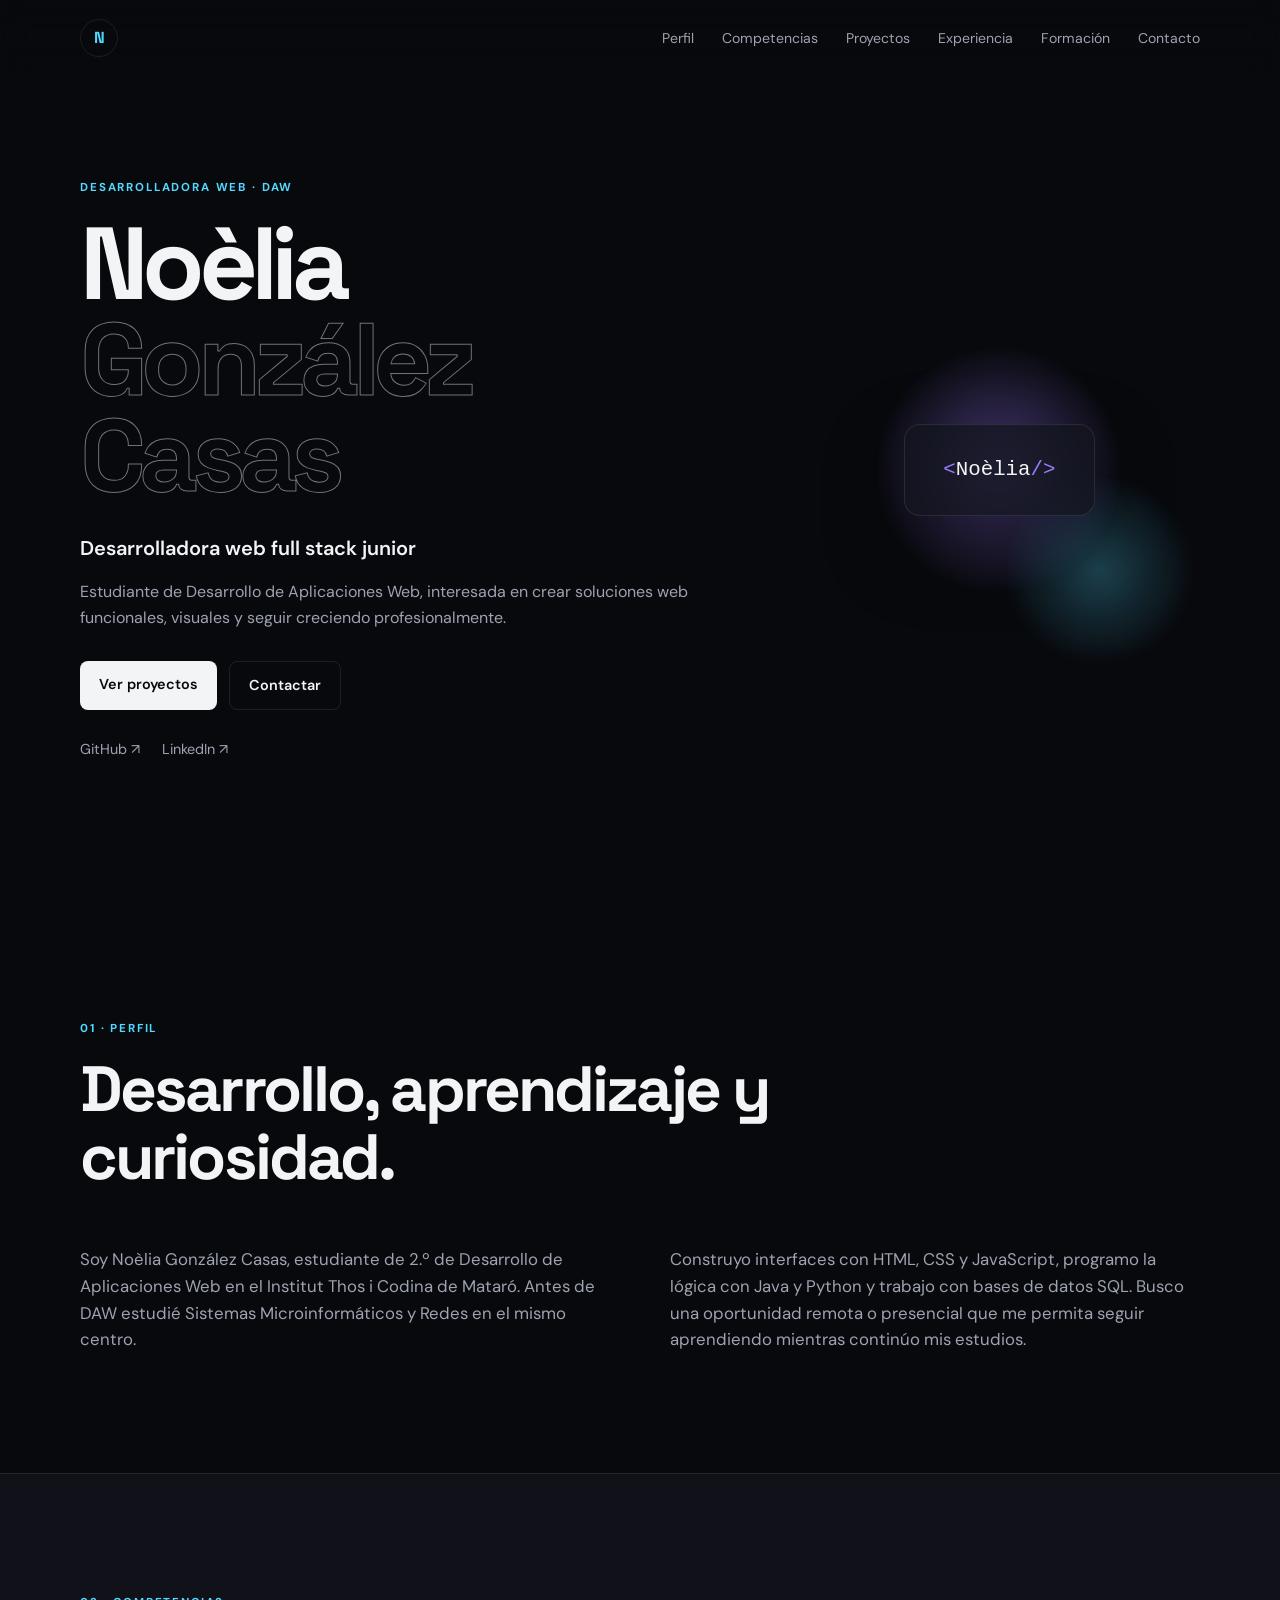
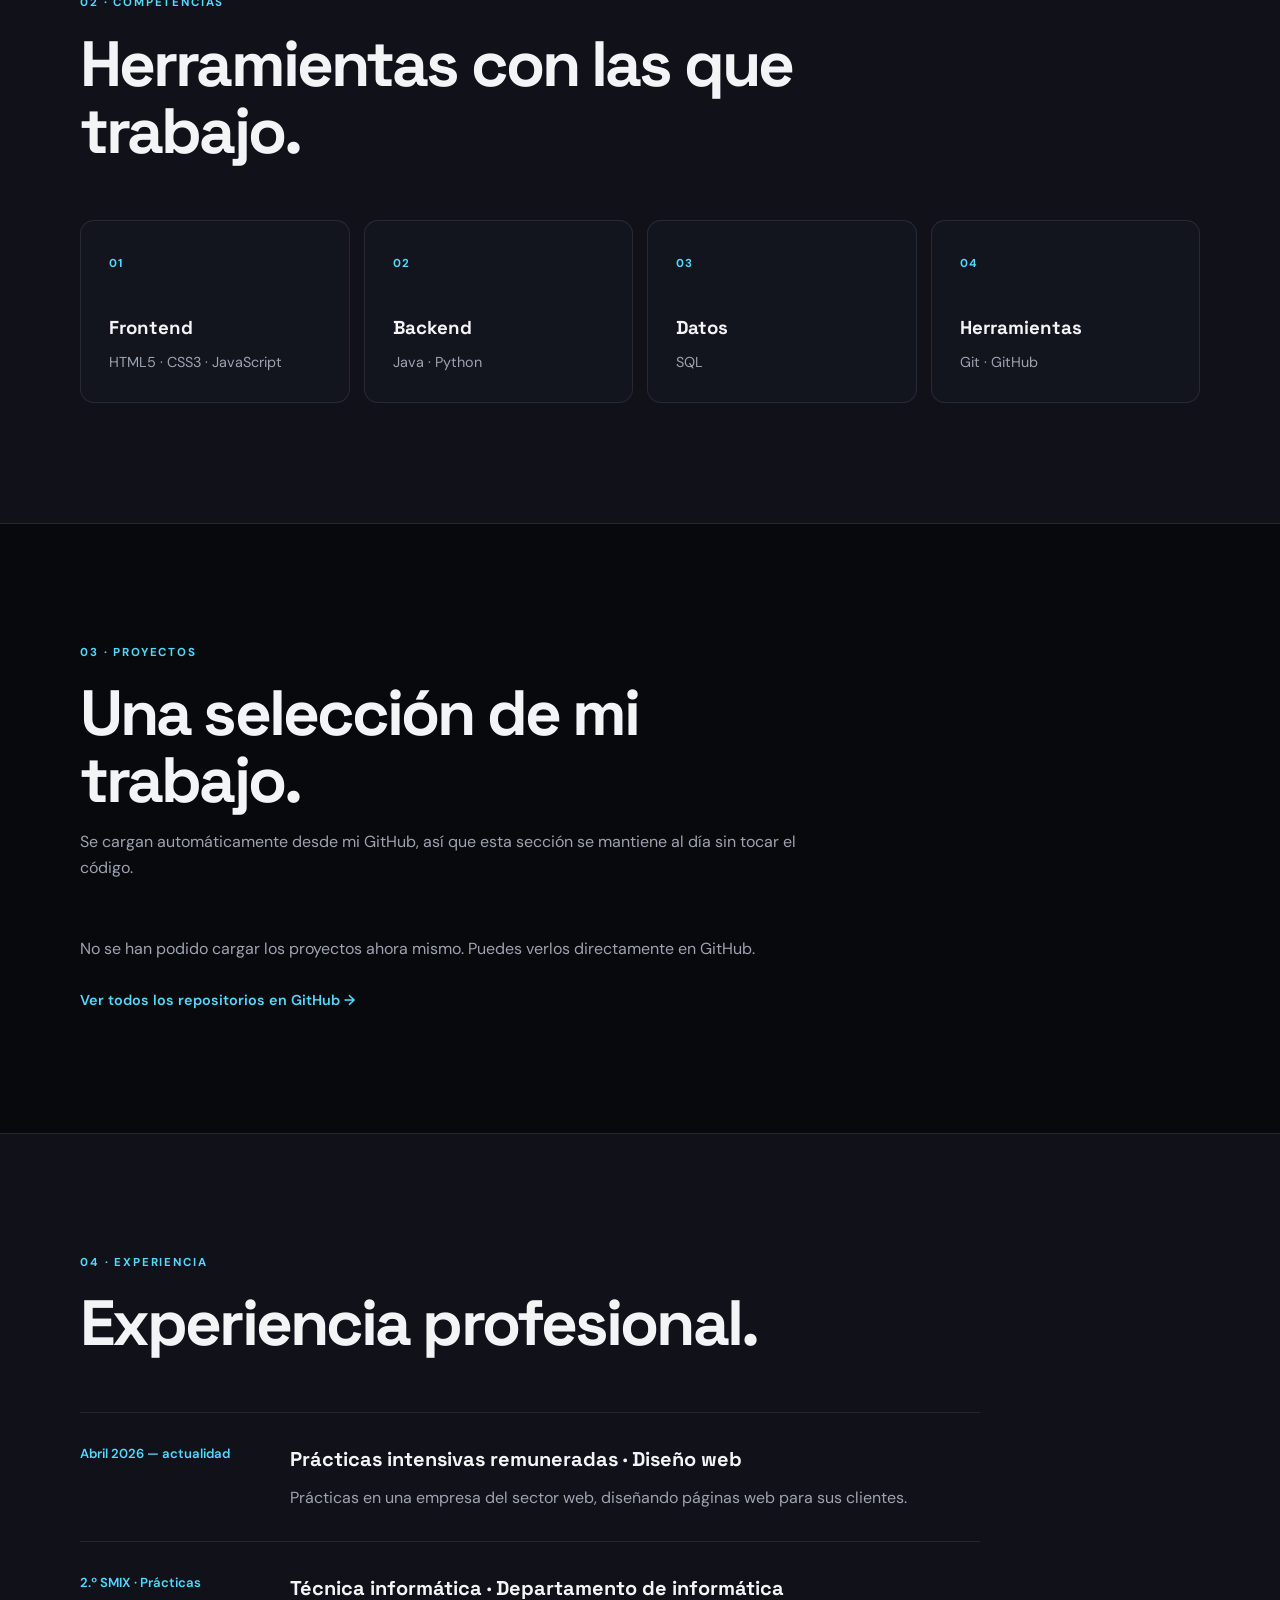
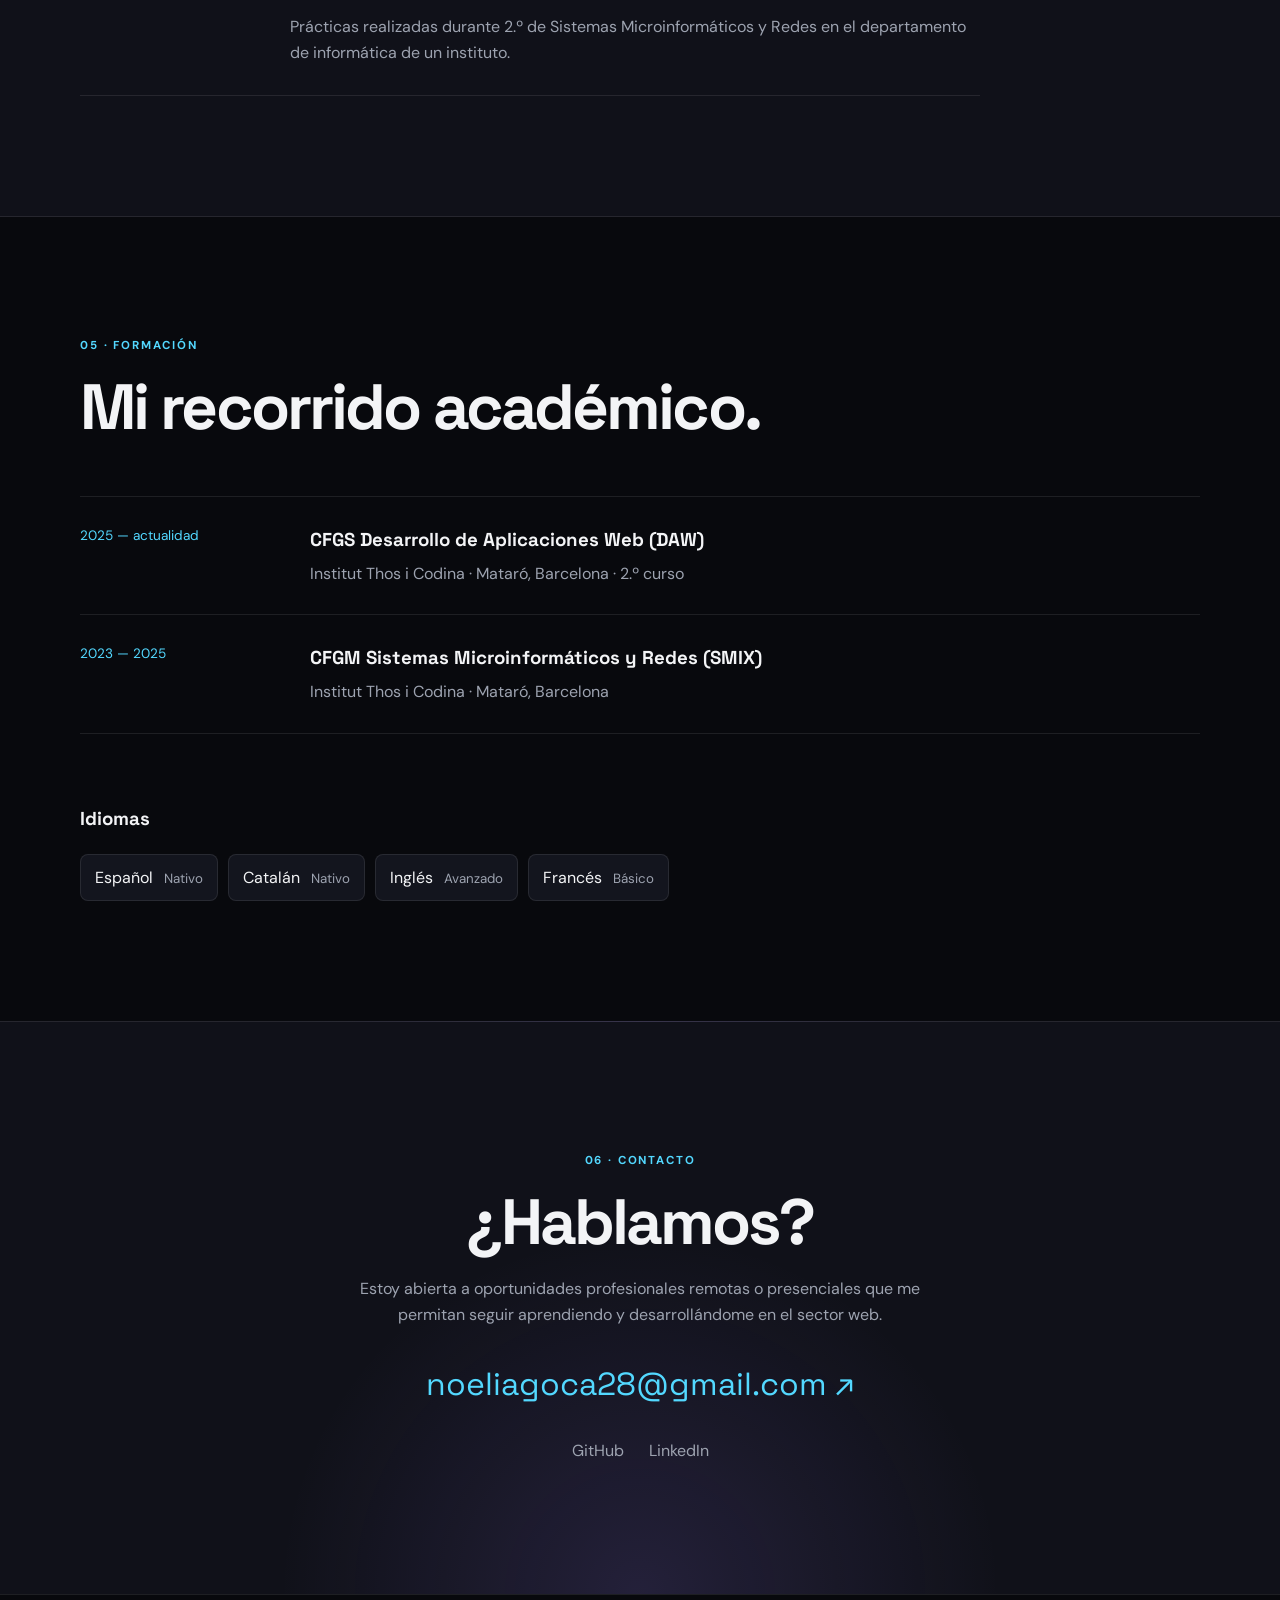
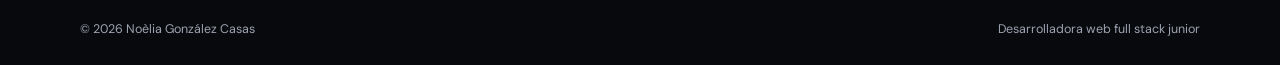
==== index.html @ e753ef15 "Sacar el portfolio a la raiz" ====
<!DOCTYPE html>
<html lang="es">
<head>
<script>document.documentElement.classList.add('js');</script>
<meta charset="UTF-8">
<meta name="viewport" content="width=device-width, initial-scale=1.0">
<meta name="description" content="Portfolio profesional de Noèlia González Casas, desarrolladora web full stack junior.">
<meta name="theme-color" content="#08090d">
<title>Noèlia González Casas | Desarrolladora Web</title>
<link rel="icon" type="image/svg+xml" href="assets/favicon.svg">
<link rel="icon" type="image/png" sizes="192x192" href="assets/favicon.png">
<link rel="apple-touch-icon" href="assets/favicon.png">
<link rel="preconnect" href="https://fonts.googleapis.com">
<link rel="preconnect" href="https://fonts.gstatic.com" crossorigin>
<link rel="stylesheet" href="css/style.css">
</head>
<body>
<a class="skip-link" href="#inicio">Saltar al contenido</a>

<header class="header">
    <nav class="nav container" aria-label="Navegación principal">
        <a class="logo" href="#inicio" aria-label="Inicio">N</a>

        <button class="menu-toggle" aria-label="Abrir menú" aria-expanded="false">
            <span></span><span></span><span></span>
        </button>

        <ul class="nav-links">
            <li><a href="#perfil">Perfil</a></li>
            <li><a href="#competencias">Competencias</a></li>
            <li><a href="#proyectos">Proyectos</a></li>
            <li><a href="#experiencia">Experiencia</a></li>
            <li><a href="#formacion">Formación</a></li>
            <li><a href="#contacto">Contacto</a></li>
        </ul>
    </nav>
</header>

<main>
    <section id="inicio" class="hero container">
        <div class="hero-content reveal">
            <p class="eyebrow">Desarrolladora web · DAW</p>
            <h1>Noèlia<br><span>González Casas</span></h1>
            <p class="hero-role">Desarrolladora web full stack junior</p>
            <p class="hero-text">
                Estudiante de Desarrollo de Aplicaciones Web, interesada en crear
                soluciones web funcionales, visuales y seguir creciendo profesionalmente.
            </p>

            <div class="hero-actions">
                <a class="button button-primary" href="#proyectos">Ver proyectos</a>
                <a class="button button-secondary" href="#contacto">Contactar</a>
            </div>

            <div class="social-links">
                <a href="https://github.com/noelia287" target="_blank" rel="noopener noreferrer">GitHub ↗</a>
                <a href="https://www.linkedin.com/in/noelia-gonzalez-casas" target="_blank" rel="noopener noreferrer">LinkedIn ↗</a>
            </div>
        </div>

        <div class="hero-decoration" aria-hidden="true">
            <div class="orb orb-one"></div>
            <div class="orb orb-two"></div>
            <div class="code-card"><span>&lt;</span>Noèlia<span>/&gt;</span></div>
        </div>
    </section>

    <section id="perfil" class="section container reveal">
        <div class="section-heading">
            <p class="eyebrow">01 · Perfil</p>
            <h2>Desarrollo, aprendizaje y curiosidad.</h2>
        </div>

        <div class="about-grid">
            <p>
                Soy Noèlia González Casas, estudiante de 2.º de Desarrollo de
                Aplicaciones Web en el Institut Thos i Codina de Mataró.
                Antes de DAW estudié Sistemas Microinformáticos y Redes en el mismo centro.
            </p>
            <p>
                Construyo interfaces con HTML, CSS y JavaScript, programo la lógica con
                Java y Python y trabajo con bases de datos SQL. Busco una oportunidad
                remota o presencial que me permita seguir aprendiendo mientras continúo
                mis estudios.
            </p>
        </div>
    </section>

    <section id="competencias" class="section section-alt reveal">
        <div class="container">
            <div class="section-heading">
                <p class="eyebrow">02 · Competencias</p>
                <h2>Herramientas con las que trabajo.</h2>
            </div>

            <div class="skills-grid">
                <article class="skill-card">
                    <span class="skill-number">01</span>
                    <h3>Frontend</h3>
                    <p>HTML5 · CSS3 · JavaScript</p>
                </article>
                <article class="skill-card">
                    <span class="skill-number">02</span>
                    <h3>Backend</h3>
                    <p>Java · Python</p>
                </article>
                <article class="skill-card">
                    <span class="skill-number">03</span>
                    <h3>Datos</h3>
                    <p>SQL</p>
                </article>
                <article class="skill-card">
                    <span class="skill-number">04</span>
                    <h3>Herramientas</h3>
                    <p>Git · GitHub</p>
                </article>
            </div>
        </div>
    </section>

    <section id="proyectos" class="section container reveal">
        <div class="section-heading">
            <p class="eyebrow">03 · Proyectos</p>
            <h2>Una selección de mi trabajo.</h2>
            <p class="section-intro">
                Se cargan automáticamente desde mi GitHub, así que esta sección se mantiene al día sin tocar el código.
            </p>
        </div>

        <div class="projects-grid" id="projects-grid" aria-live="polite">
            <p class="muted">Cargando proyectos…</p>
        </div>
        <p class="more-link"><a href="https://github.com/noelia287?tab=repositories" target="_blank" rel="noopener noreferrer">Ver todos los repositorios en GitHub →</a></p>
    </section>

    <section id="experiencia" class="section section-alt reveal">
        <div class="container">
            <div class="section-heading">
                <p class="eyebrow">04 · Experiencia</p>
                <h2>Experiencia profesional.</h2>
            </div>

            <div class="timeline">
                <article class="timeline-item">
                    <div class="timeline-date">Abril 2026 — actualidad</div>
                    <div class="timeline-content">
                        <h3>Prácticas intensivas remuneradas · Diseño web</h3>
                        <p>
                            Prácticas en una empresa del sector web, diseñando páginas
                            web para sus clientes.
                        </p>
                    </div>
                </article>

                <article class="timeline-item">
                    <div class="timeline-date">2.º SMIX · Prácticas</div>
                    <div class="timeline-content">
                        <h3>Técnica informática · Departamento de informática</h3>
                        <p>
                            Prácticas realizadas durante 2.º de Sistemas Microinformáticos
                            y Redes en el departamento de informática de un instituto.
                        </p>
                    </div>
                </article>
            </div>
        </div>
    </section>

    <section id="formacion" class="section container reveal">
        <div class="section-heading">
            <p class="eyebrow">05 · Formación</p>
            <h2>Mi recorrido académico.</h2>
        </div>

        <div class="education-list">
            <article class="education-item">
                <span class="education-year">2025 — actualidad</span>
                <div>
                    <h3>CFGS Desarrollo de Aplicaciones Web (DAW)</h3>
                    <p>Institut Thos i Codina · Mataró, Barcelona · 2.º curso</p>
                </div>
            </article>

            <article class="education-item">
                <span class="education-year">2023 — 2025</span>
                <div>
                    <h3>CFGM Sistemas Microinformáticos y Redes (SMIX)</h3>
                    <p>Institut Thos i Codina · Mataró, Barcelona</p>
                </div>
            </article>
        </div>

        <div class="languages">
            <h3>Idiomas</h3>
            <div class="language-list">
                <span>Español <small>Nativo</small></span>
                <span>Catalán <small>Nativo</small></span>
                <span>Inglés <small>Avanzado</small></span>
                <span>Francés <small>Básico</small></span>
            </div>
        </div>
    </section>

    <section id="contacto" class="contact-section reveal">
        <div class="container contact-inner">
            <p class="eyebrow">06 · Contacto</p>
            <h2>¿Hablamos?</h2>
            <p>
                Estoy abierta a oportunidades profesionales remotas o presenciales
                que me permitan seguir aprendiendo y desarrollándome en el sector web.
            </p>
            <a class="email-link" href="mailto:noeliagoca28@gmail.com">
                noeliagoca28@gmail.com ↗
            </a>
            <div class="contact-socials">
                <a href="https://github.com/noelia287" target="_blank" rel="noopener noreferrer">GitHub</a>
                <a href="https://www.linkedin.com/in/noelia-gonzalez-casas" target="_blank" rel="noopener noreferrer">LinkedIn</a>
            </div>
        </div>
    </section>
</main>

<footer class="footer">
    <div class="container">
        <p>© <span id="year"></span> Noèlia González Casas</p>
        <p>Desarrolladora web full stack junior</p>
    </div>
</footer>

<script src="js/script.js" defer></script>
</body>
</html>
---- css/style.css ----
@import url('https://fonts.googleapis.com/css2?family=DM+Sans:wght@400;500;600;700&family=Space+Grotesk:wght@500;600;700&display=swap');

:root {
    --bg: #08090d;
    --bg-soft: #101119;
    --card: #13151e;
    --card-hover: #181b26;
    --text: #f3f4f6;
    --muted: #9da3b0;
    --line: rgba(255, 255, 255, 0.09);
    --accent: #9b7cff;
    --accent-2: #53d8ff;
    --max-width: 1120px;
}

* {
    box-sizing: border-box;
    margin: 0;
    padding: 0;
}

html {
    scroll-behavior: smooth;
}

body {
    background: var(--bg);
    color: var(--text);
    font-family: "DM Sans", sans-serif;
    line-height: 1.6;
}

a {
    color: inherit;
    text-decoration: none;
}

button {
    font: inherit;
}

img { max-width: 100%; display: block; }

.container {
    width: min(100% - 40px, var(--max-width));
    margin: 0 auto;
}

/* ACCESIBILIDAD */

.skip-link {
    position: absolute;
    top: -4rem;
    left: 1rem;
    z-index: 200;
    padding: 0.6rem 1.1rem;
    border-radius: 8px;
    background: var(--accent-2);
    color: var(--bg);
    font-weight: 600;
    transition: top 0.2s ease;
}

.skip-link:focus { top: 1rem; }

a:focus-visible,
button:focus-visible {
    outline: 2px solid var(--accent-2);
    outline-offset: 3px;
    border-radius: 4px;
}

/* NAV */

.header {
    position: fixed;
    top: 0;
    left: 0;
    width: 100%;
    z-index: 100;
    background: rgba(8, 9, 13, 0.78);
    border-bottom: 1px solid transparent;
    backdrop-filter: blur(18px);
    transition: border-color 0.3s ease;
}

.header.scrolled {
    border-color: var(--line);
}

.nav {
    min-height: 76px;
    display: flex;
    align-items: center;
    justify-content: space-between;
}

.logo {
    width: 38px;
    height: 38px;
    display: grid;
    place-items: center;
    border: 1px solid var(--line);
    border-radius: 50%;
    font-family: "Space Grotesk", sans-serif;
    font-weight: 700;
    color: var(--accent-2);
}

.nav-links {
    display: flex;
    gap: 28px;
    list-style: none;
}

.nav-links a {
    color: var(--muted);
    font-size: 0.88rem;
    transition: color 0.25s ease;
}

.nav-links a:hover,
.nav-links a.active {
    color: var(--text);
}

.menu-toggle {
    display: none;
    background: none;
    border: 0;
    cursor: pointer;
}

.menu-toggle span {
    display: block;
    width: 24px;
    height: 2px;
    margin: 5px 0;
    background: var(--text);
}

/* HERO */

.hero {
    min-height: 100vh;
    padding-top: 140px;
    padding-bottom: 100px;
    display: grid;
    grid-template-columns: 1.25fr 0.75fr;
    align-items: center;
    gap: 50px;
    position: relative;
}

.eyebrow {
    color: var(--accent-2);
    text-transform: uppercase;
    letter-spacing: 0.16em;
    font-size: 0.72rem;
    font-weight: 700;
    margin-bottom: 18px;
}

.hero h1 {
    font-family: "Space Grotesk", sans-serif;
    font-size: clamp(3.5rem, 8vw, 7.2rem);
    line-height: 0.94;
    letter-spacing: -0.065em;
}

.hero h1 span {
    color: transparent;
    -webkit-text-stroke: 1px rgba(243, 244, 246, 0.45);
}

.hero-role {
    margin-top: 28px;
    font-size: 1.25rem;
    font-weight: 600;
}

.hero-text {
    max-width: 610px;
    margin-top: 15px;
    color: var(--muted);
    font-size: 1rem;
}

.hero-actions {
    display: flex;
    flex-wrap: wrap;
    gap: 12px;
    margin-top: 30px;
}

.button {
    padding: 12px 19px;
    border-radius: 8px;
    font-weight: 600;
    font-size: 0.9rem;
    transition: transform 0.25s ease, background 0.25s ease;
}

.button:hover {
    transform: translateY(-2px);
}

.button-primary {
    background: var(--text);
    color: var(--bg);
}

.button-secondary {
    border: 1px solid var(--line);
    color: var(--text);
}

.social-links {
    display: flex;
    gap: 22px;
    margin-top: 28px;
    color: var(--muted);
    font-size: 0.9rem;
}

.social-links a:hover,
.contact-socials a:hover {
    color: var(--accent-2);
}

.hero-decoration {
    min-height: 430px;
    position: relative;
    display: grid;
    place-items: center;
}

.orb {
    position: absolute;
    border-radius: 50%;
    filter: blur(1px);
}

.orb-one {
    width: 260px;
    height: 260px;
    background: radial-gradient(circle, rgba(155, 124, 255, 0.45), transparent 68%);
}

.orb-two {
    width: 200px;
    height: 200px;
    background: radial-gradient(circle, rgba(83, 216, 255, 0.28), transparent 68%);
    transform: translate(100px, 100px);
}

.code-card {
    position: relative;
    padding: 28px 38px;
    border: 1px solid var(--line);
    background: rgba(19, 21, 30, 0.78);
    backdrop-filter: blur(10px);
    border-radius: 16px;
    font-family: monospace;
    font-size: 1.3rem;
    box-shadow: 0 30px 80px rgba(0, 0, 0, 0.35);
}

.code-card span {
    color: var(--accent);
}

/* SECTIONS */

.section {
    padding: 120px 0;
}

.section-alt {
    background: var(--bg-soft);
    border-top: 1px solid var(--line);
    border-bottom: 1px solid var(--line);
}

.section-heading {
    max-width: 720px;
    margin-bottom: 55px;
}

.section-heading h2,
.contact-inner h2 {
    font-family: "Space Grotesk", sans-serif;
    font-size: clamp(2.2rem, 5vw, 4rem);
    line-height: 1.05;
    letter-spacing: -0.045em;
}

.section-intro {
    color: var(--muted);
    margin-top: 15px;
}

.about-grid {
    display: grid;
    grid-template-columns: repeat(2, 1fr);
    gap: 60px;
}

.about-grid p {
    color: var(--muted);
    font-size: 1.05rem;
}

/* SKILLS */

.skills-grid {
    display: grid;
    grid-template-columns: repeat(4, 1fr);
    gap: 14px;
}

.skill-card {
    padding: 28px;
    min-height: 180px;
    border: 1px solid var(--line);
    border-radius: 14px;
    background: var(--card);
    transition: transform 0.25s ease, background 0.25s ease;
}

.skill-card:hover {
    transform: translateY(-5px);
    background: var(--card-hover);
}

.skill-number,
.project-index {
    color: var(--accent-2);
    font-size: 0.72rem;
    font-weight: 700;
    letter-spacing: 0.1em;
}

.skill-card h3 {
    margin: 38px 0 8px;
    font-family: "Space Grotesk", sans-serif;
}

.skill-card p {
    color: var(--muted);
    font-size: 0.9rem;
}

/* PROJECTS */

.projects-grid {
    display: grid;
    grid-template-columns: repeat(3, 1fr);
    gap: 16px;
}

.projects-grid .muted {
    grid-column: 1 / -1;
    color: var(--muted);
}

.project-card {
    min-height: 370px;
    padding: 28px;
    display: flex;
    flex-direction: column;
    border: 1px solid var(--line);
    border-radius: 14px;
    background: var(--card);
    transition: transform 0.3s ease, border-color 0.3s ease;
}

.project-card:hover {
    transform: translateY(-7px);
    border-color: rgba(155, 124, 255, 0.45);
}

.project-top {
    display: flex;
    justify-content: space-between;
}

.project-arrow {
    color: var(--accent);
}

.project-card h3 {
    margin-top: 50px;
    font-family: "Space Grotesk", sans-serif;
    font-size: 1.4rem;
    overflow-wrap: anywhere;
}

.project-card h3 a:hover { color: var(--accent-2); }

.project-card p {
    color: var(--muted);
    margin-top: 12px;
    font-size: 0.92rem;
}

.tags {
    display: flex;
    flex-wrap: wrap;
    gap: 7px;
    margin-top: auto;
    padding-top: 25px;
}

.tags span {
    padding: 5px 9px;
    border: 1px solid var(--line);
    border-radius: 100px;
    color: var(--muted);
    font-size: 0.72rem;
}

.project-card > a {
    margin-top: 22px;
    color: var(--accent-2);
    font-size: 0.85rem;
    font-weight: 600;
}

.more-link { margin-top: 26px; }
.more-link a { color: var(--accent-2); font-weight: 600; font-size: 0.9rem; }

/* TIMELINE */

.timeline {
    max-width: 900px;
}

.timeline-item {
    display: grid;
    grid-template-columns: 180px 1fr;
    gap: 30px;
    padding: 30px 0;
    border-top: 1px solid var(--line);
}

.timeline-item:last-child {
    border-bottom: 1px solid var(--line);
}

.timeline-date {
    color: var(--accent-2);
    font-size: 0.82rem;
    font-weight: 600;
}

.timeline-content h3 {
    font-family: "Space Grotesk", sans-serif;
    font-size: 1.25rem;
}

.timeline-content p {
    margin-top: 10px;
    color: var(--muted);
}

/* EDUCATION */

.education-list {
    border-top: 1px solid var(--line);
}

.education-item {
    display: grid;
    grid-template-columns: 200px 1fr;
    gap: 30px;
    padding: 28px 0;
    border-bottom: 1px solid var(--line);
}

.education-year {
    color: var(--accent-2);
    font-size: 0.85rem;
}

.education-item h3 {
    font-family: "Space Grotesk", sans-serif;
}

.education-item p {
    color: var(--muted);
    margin-top: 6px;
}

.languages {
    margin-top: 70px;
}

.languages h3 {
    font-family: "Space Grotesk", sans-serif;
    margin-bottom: 20px;
}

.language-list {
    display: flex;
    flex-wrap: wrap;
    gap: 10px;
}

.language-list span {
    padding: 10px 14px;
    border: 1px solid var(--line);
    border-radius: 8px;
    background: var(--card);
}

.language-list small {
    color: var(--muted);
    margin-left: 7px;
}

/* CONTACT */

.contact-section {
    padding: 130px 0;
    background:
        radial-gradient(circle at 50% 100%, rgba(155, 124, 255, 0.14), transparent 42%),
        var(--bg-soft);
    border-top: 1px solid var(--line);
}

.contact-inner {
    text-align: center;
    max-width: 760px;
}

.contact-inner > p:not(.eyebrow) {
    max-width: 600px;
    margin: 20px auto 0;
    color: var(--muted);
}

.email-link {
    display: inline-block;
    margin-top: 32px;
    font-family: "Space Grotesk", sans-serif;
    font-size: clamp(1.2rem, 3vw, 2rem);
    color: var(--accent-2);
    overflow-wrap: anywhere;
}

.contact-socials {
    display: flex;
    justify-content: center;
    gap: 25px;
    margin-top: 28px;
    color: var(--muted);
}

/* FOOTER */

.footer {
    padding: 25px 0;
    border-top: 1px solid var(--line);
    color: var(--muted);
    font-size: 0.78rem;
}

.footer .container {
    display: flex;
    justify-content: space-between;
    gap: 20px;
}

/* ANIMATION (solo con JS activo, así el contenido nunca queda oculto) */

html.js .reveal {
    opacity: 0;
    transform: translateY(25px);
    transition: opacity 0.7s ease, transform 0.7s ease;
}

html.js .reveal.visible {
    opacity: 1;
    transform: translateY(0);
}

/* RESPONSIVE */

@media (max-width: 900px) {
    .nav-links {
        gap: 16px;
    }

    .hero {
        grid-template-columns: 1fr;
        padding-top: 130px;
    }

    .hero-decoration {
        min-height: 260px;
    }

    .about-grid {
        grid-template-columns: 1fr;
        gap: 20px;
    }

    .skills-grid {
        grid-template-columns: repeat(2, 1fr);
    }

    .projects-grid {
        grid-template-columns: repeat(2, 1fr);
    }
}

@media (max-width: 680px) {
    .container {
        width: min(100% - 28px, var(--max-width));
    }

    .nav {
        min-height: 68px;
    }

    .menu-toggle {
        display: block;
    }

    .nav-links {
        position: absolute;
        top: 68px;
        left: 14px;
        right: 14px;
        display: none;
        flex-direction: column;
        gap: 0;
        padding: 8px;
        border: 1px solid var(--line);
        border-radius: 12px;
        background: rgba(16, 17, 25, 0.98);
    }

    .nav-links.open {
        display: flex;
    }

    .nav-links a {
        display: block;
        padding: 13px;
    }

    .hero {
        padding-top: 115px;
    }

    .hero h1 {
        font-size: clamp(3rem, 15vw, 5rem);
    }

    .section {
        padding: 85px 0;
    }

    .skills-grid,
    .projects-grid {
        grid-template-columns: 1fr;
        gap: 14px;
    }

    .timeline-item,
    .education-item {
        grid-template-columns: 1fr;
        gap: 10px;
    }

    .footer .container {
        flex-direction: column;
    }

    .hero-decoration {
        min-height: 220px;
    }

    .code-card {
        font-size: 1rem;
    }
}

@media (prefers-reduced-motion: reduce) {
    html { scroll-behavior: auto; }
    html.js .reveal { transition: none; opacity: 1; transform: none; }
    * { transition: none !important; }
}
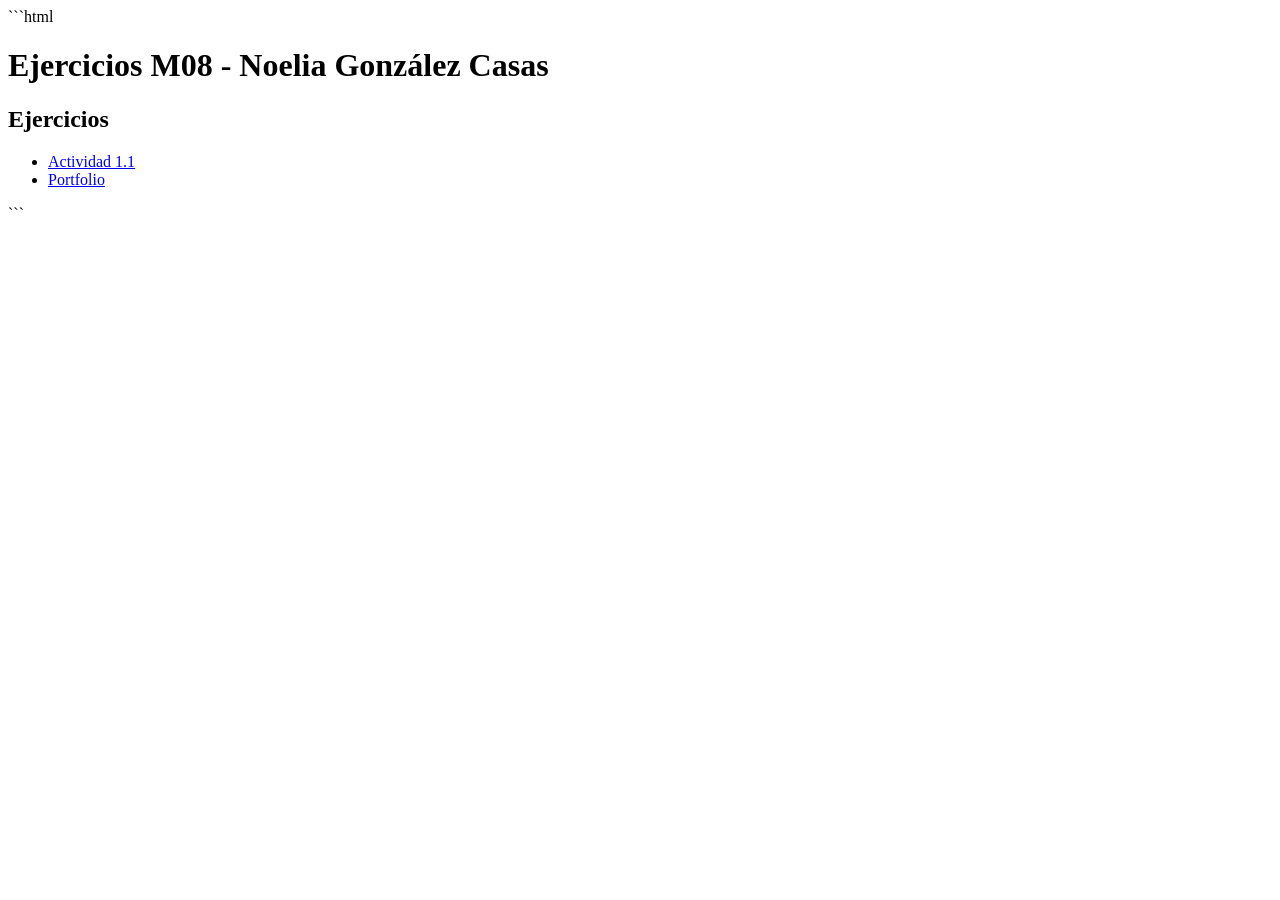
==== commit 74a6f561: "Crear el index.html para moverme entre carpetas del repo" ====
--- a/index.html
+++ b/index.html
@@ -1,232 +1,34 @@
+```html
 <!DOCTYPE html>
 <html lang="es">
+
 <head>
-<script>document.documentElement.classList.add('js');</script>
-<meta charset="UTF-8">
-<meta name="viewport" content="width=device-width, initial-scale=1.0">
-<meta name="description" content="Portfolio profesional de Noèlia González Casas, desarrolladora web full stack junior.">
-<meta name="theme-color" content="#08090d">
-<title>Noèlia González Casas | Desarrolladora Web</title>
-<link rel="icon" type="image/svg+xml" href="assets/favicon.svg">
-<link rel="icon" type="image/png" sizes="192x192" href="assets/favicon.png">
-<link rel="apple-touch-icon" href="assets/favicon.png">
-<link rel="preconnect" href="https://fonts.googleapis.com">
-<link rel="preconnect" href="https://fonts.gstatic.com" crossorigin>
-<link rel="stylesheet" href="css/style.css">
+    <meta charset="UTF-8">
+    <meta name="viewport" content="width=device-width, initial-scale=1.0">
+    <title>Ejercicios M08 - Noelia González Casas</title>
 </head>
+
 <body>
-<a class="skip-link" href="#inicio">Saltar al contenido</a>
 
-<header class="header">
-    <nav class="nav container" aria-label="Navegación principal">
-        <a class="logo" href="#inicio" aria-label="Inicio">N</a>
+    <h1>Ejercicios M08 - Noelia González Casas</h1>
 
-        <button class="menu-toggle" aria-label="Abrir menú" aria-expanded="false">
-            <span></span><span></span><span></span>
-        </button>
+    <h2>Ejercicios</h2>
 
-        <ul class="nav-links">
-            <li><a href="#perfil">Perfil</a></li>
-            <li><a href="#competencias">Competencias</a></li>
-            <li><a href="#proyectos">Proyectos</a></li>
-            <li><a href="#experiencia">Experiencia</a></li>
-            <li><a href="#formacion">Formación</a></li>
-            <li><a href="#contacto">Contacto</a></li>
-        </ul>
-    </nav>
-</header>
+    <ul>
+        <li>
+            <a href="./ACT1.1_NoeliaGonzalezCasas/">
+                Actividad 1.1
+            </a>
+        </li>
 
-<main>
-    <section id="inicio" class="hero container">
-        <div class="hero-content reveal">
-            <p class="eyebrow">Desarrolladora web · DAW</p>
-            <h1>Noèlia<br><span>González Casas</span></h1>
-            <p class="hero-role">Desarrolladora web full stack junior</p>
-            <p class="hero-text">
-                Estudiante de Desarrollo de Aplicaciones Web, interesada en crear
-                soluciones web funcionales, visuales y seguir creciendo profesionalmente.
-            </p>
+        <li>
+            <a href="./porfolio_Noelia/">
+                Portfolio
+            </a>
+        </li>
+    </ul>
 
-            <div class="hero-actions">
-                <a class="button button-primary" href="#proyectos">Ver proyectos</a>
-                <a class="button button-secondary" href="#contacto">Contactar</a>
-            </div>
+</body>
 
-            <div class="social-links">
-                <a href="https://github.com/noelia287" target="_blank" rel="noopener noreferrer">GitHub ↗</a>
-                <a href="https://www.linkedin.com/in/noelia-gonzalez-casas" target="_blank" rel="noopener noreferrer">LinkedIn ↗</a>
-            </div>
-        </div>
-
-        <div class="hero-decoration" aria-hidden="true">
-            <div class="orb orb-one"></div>
-            <div class="orb orb-two"></div>
-            <div class="code-card"><span>&lt;</span>Noèlia<span>/&gt;</span></div>
-        </div>
-    </section>
-
-    <section id="perfil" class="section container reveal">
-        <div class="section-heading">
-            <p class="eyebrow">01 · Perfil</p>
-            <h2>Desarrollo, aprendizaje y curiosidad.</h2>
-        </div>
-
-        <div class="about-grid">
-            <p>
-                Soy Noèlia González Casas, estudiante de 2.º de Desarrollo de
-                Aplicaciones Web en el Institut Thos i Codina de Mataró.
-                Antes de DAW estudié Sistemas Microinformáticos y Redes en el mismo centro.
-            </p>
-            <p>
-                Construyo interfaces con HTML, CSS y JavaScript, programo la lógica con
-                Java y Python y trabajo con bases de datos SQL. Busco una oportunidad
-                remota o presencial que me permita seguir aprendiendo mientras continúo
-                mis estudios.
-            </p>
-        </div>
-    </section>
-
-    <section id="competencias" class="section section-alt reveal">
-        <div class="container">
-            <div class="section-heading">
-                <p class="eyebrow">02 · Competencias</p>
-                <h2>Herramientas con las que trabajo.</h2>
-            </div>
-
-            <div class="skills-grid">
-                <article class="skill-card">
-                    <span class="skill-number">01</span>
-                    <h3>Frontend</h3>
-                    <p>HTML5 · CSS3 · JavaScript</p>
-                </article>
-                <article class="skill-card">
-                    <span class="skill-number">02</span>
-                    <h3>Backend</h3>
-                    <p>Java · Python</p>
-                </article>
-                <article class="skill-card">
-                    <span class="skill-number">03</span>
-                    <h3>Datos</h3>
-                    <p>SQL</p>
-                </article>
-                <article class="skill-card">
-                    <span class="skill-number">04</span>
-                    <h3>Herramientas</h3>
-                    <p>Git · GitHub</p>
-                </article>
-            </div>
-        </div>
-    </section>
-
-    <section id="proyectos" class="section container reveal">
-        <div class="section-heading">
-            <p class="eyebrow">03 · Proyectos</p>
-            <h2>Una selección de mi trabajo.</h2>
-            <p class="section-intro">
-                Se cargan automáticamente desde mi GitHub, así que esta sección se mantiene al día sin tocar el código.
-            </p>
-        </div>
-
-        <div class="projects-grid" id="projects-grid" aria-live="polite">
-            <p class="muted">Cargando proyectos…</p>
-        </div>
-        <p class="more-link"><a href="https://github.com/noelia287?tab=repositories" target="_blank" rel="noopener noreferrer">Ver todos los repositorios en GitHub →</a></p>
-    </section>
-
-    <section id="experiencia" class="section section-alt reveal">
-        <div class="container">
-            <div class="section-heading">
-                <p class="eyebrow">04 · Experiencia</p>
-                <h2>Experiencia profesional.</h2>
-            </div>
-
-            <div class="timeline">
-                <article class="timeline-item">
-                    <div class="timeline-date">Abril 2026 — actualidad</div>
-                    <div class="timeline-content">
-                        <h3>Prácticas intensivas remuneradas · Diseño web</h3>
-                        <p>
-                            Prácticas en una empresa del sector web, diseñando páginas
-                            web para sus clientes.
-                        </p>
-                    </div>
-                </article>
-
-                <article class="timeline-item">
-                    <div class="timeline-date">2.º SMIX · Prácticas</div>
-                    <div class="timeline-content">
-                        <h3>Técnica informática · Departamento de informática</h3>
-                        <p>
-                            Prácticas realizadas durante 2.º de Sistemas Microinformáticos
-                            y Redes en el departamento de informática de un instituto.
-                        </p>
-                    </div>
-                </article>
-            </div>
-        </div>
-    </section>
-
-    <section id="formacion" class="section container reveal">
-        <div class="section-heading">
-            <p class="eyebrow">05 · Formación</p>
-            <h2>Mi recorrido académico.</h2>
-        </div>
-
-        <div class="education-list">
-            <article class="education-item">
-                <span class="education-year">2025 — actualidad</span>
-                <div>
-                    <h3>CFGS Desarrollo de Aplicaciones Web (DAW)</h3>
-                    <p>Institut Thos i Codina · Mataró, Barcelona · 2.º curso</p>
-                </div>
-            </article>
-
-            <article class="education-item">
-                <span class="education-year">2023 — 2025</span>
-                <div>
-                    <h3>CFGM Sistemas Microinformáticos y Redes (SMIX)</h3>
-                    <p>Institut Thos i Codina · Mataró, Barcelona</p>
-                </div>
-            </article>
-        </div>
-
-        <div class="languages">
-            <h3>Idiomas</h3>
-            <div class="language-list">
-                <span>Español <small>Nativo</small></span>
-                <span>Catalán <small>Nativo</small></span>
-                <span>Inglés <small>Avanzado</small></span>
-                <span>Francés <small>Básico</small></span>
-            </div>
-        </div>
-    </section>
-
-    <section id="contacto" class="contact-section reveal">
-        <div class="container contact-inner">
-            <p class="eyebrow">06 · Contacto</p>
-            <h2>¿Hablamos?</h2>
-            <p>
-                Estoy abierta a oportunidades profesionales remotas o presenciales
-                que me permitan seguir aprendiendo y desarrollándome en el sector web.
-            </p>
-            <a class="email-link" href="mailto:noeliagoca28@gmail.com">
-                noeliagoca28@gmail.com ↗
-            </a>
-            <div class="contact-socials">
-                <a href="https://github.com/noelia287" target="_blank" rel="noopener noreferrer">GitHub</a>
-                <a href="https://www.linkedin.com/in/noelia-gonzalez-casas" target="_blank" rel="noopener noreferrer">LinkedIn</a>
-            </div>
-        </div>
-    </section>
-</main>
-
-<footer class="footer">
-    <div class="container">
-        <p>© <span id="year"></span> Noèlia González Casas</p>
-        <p>Desarrolladora web full stack junior</p>
-    </div>
-</footer>
-
-<script src="js/script.js" defer></script>
-</body>
 </html>
+```
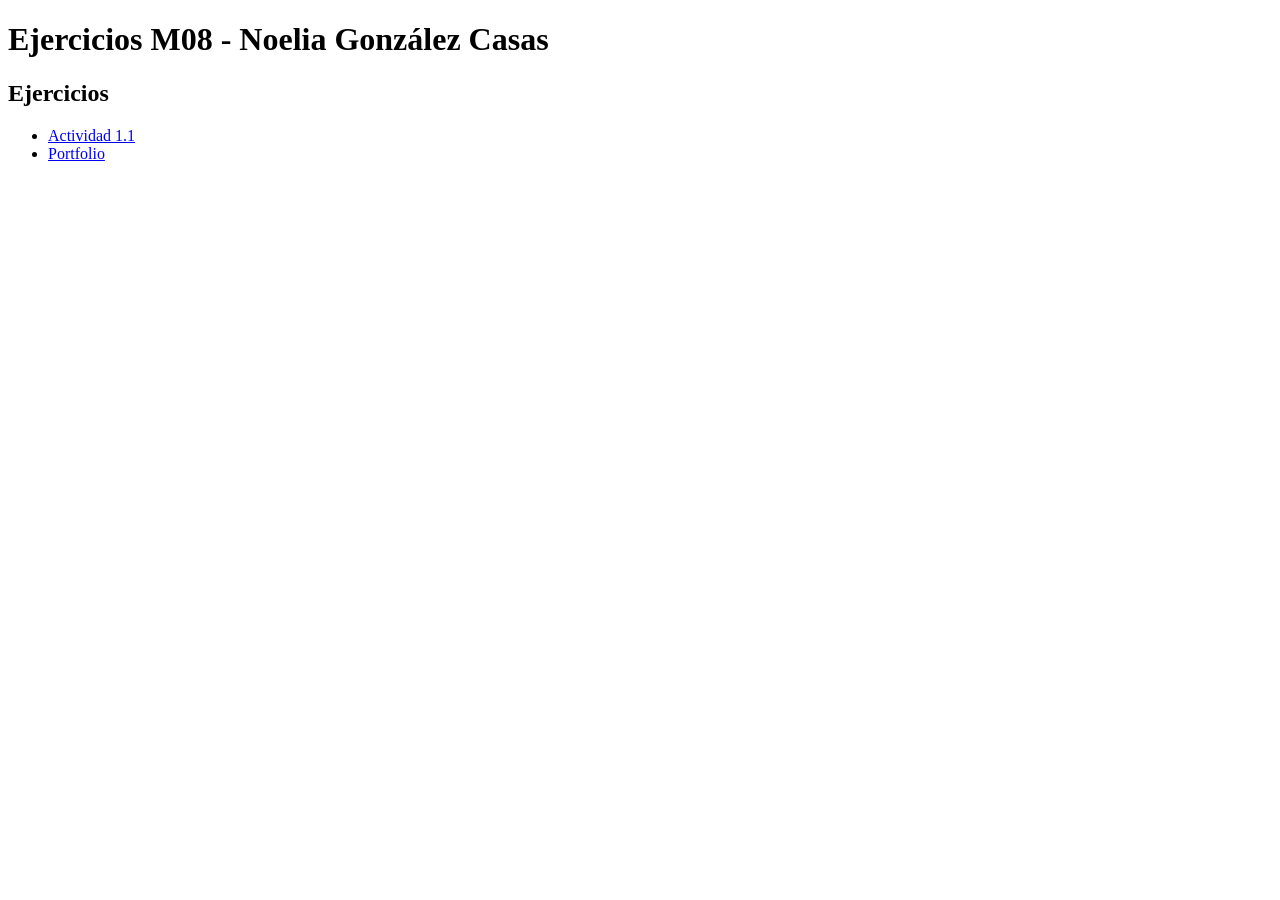
==== commit 933160ed: "Editado el index.html" ====
--- a/index.html
+++ b/index.html
@@ -1,4 +1,3 @@
-```html
 <!DOCTYPE html>
 <html lang="es">
 
@@ -30,5 +29,4 @@
 
 </body>
 
-</html>
-```+</html>
